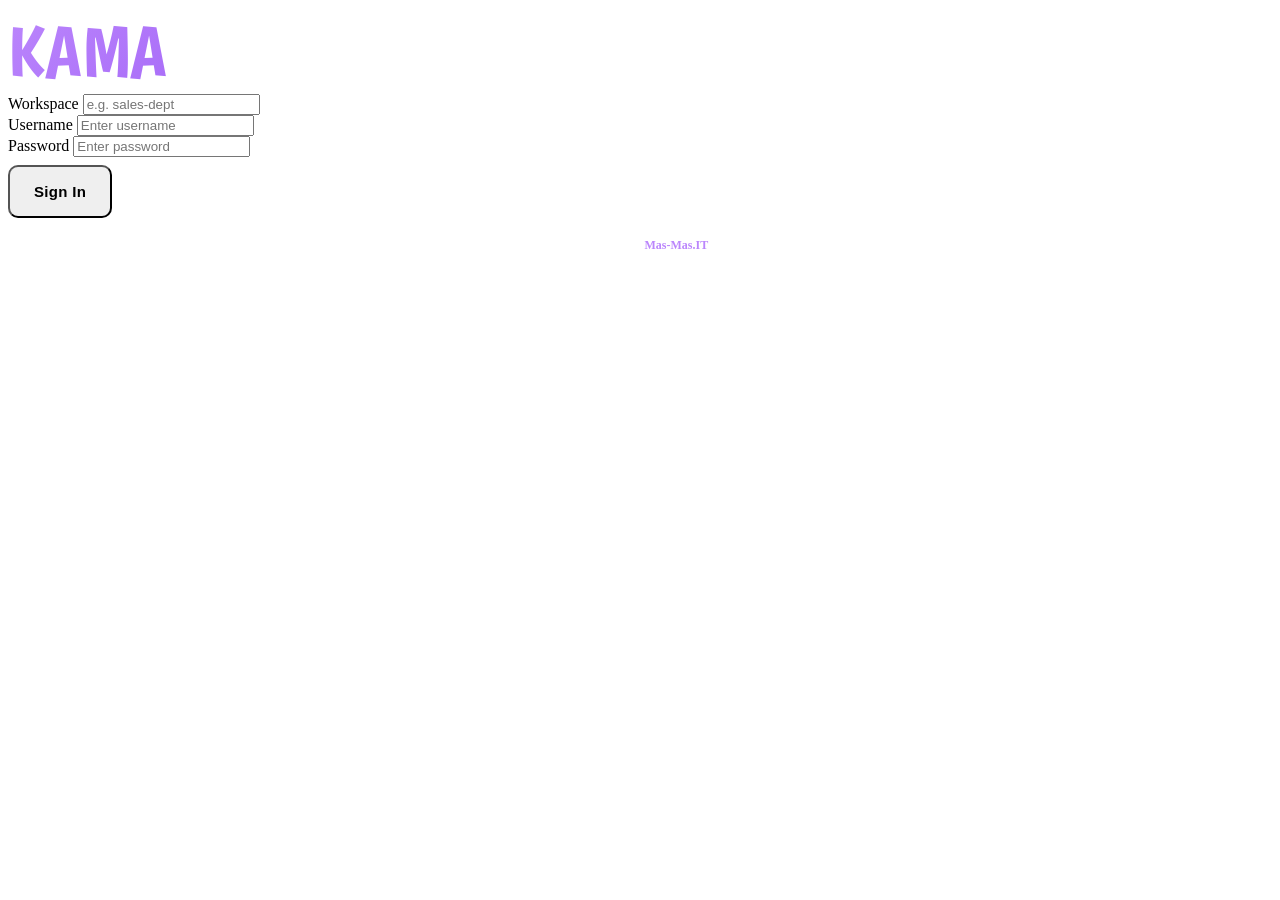
==== index.html @ 568b8410 "first commit" ====
<!DOCTYPE html>
<html lang="en">
<head>
  <meta charset="UTF-8" />
  <meta name="viewport" content="width=device-width, initial-scale=1.0" />
  <title>KAMA Admin — Login</title>
  <link rel="stylesheet" href="https://static.babeh.com/admin/css/style.css" />
  <link rel="preconnect" href="https://fonts.googleapis.com">
  <link rel="preconnect" href="https://fonts.gstatic.com" crossorigin>
  <link href="https://fonts.googleapis.com/css2?family=Boogaloo&family=Inter:wght@400;450;500;600;700&display=swap" rel="stylesheet">
</head>
<body>
  <div class="login-page">
    <div class="login-card">
      <div class="login-logo">
        <h1 style="font-size: 72px; font-weight: 400; font-family: 'Boogaloo', cursive; background-image: linear-gradient(135deg, #BB86FC, #9b59f5, #e040fb, #BB86FC); -webkit-background-clip: text; -webkit-text-fill-color: transparent; background-clip: text; letter-spacing: 0.3px; margin: 0;">KAMA</h1>
      </div>

      <div class="login-error" id="loginError"></div>

      <form id="loginForm" autocomplete="off">
        <div class="form-group">
          <label class="form-label" for="workspace">Workspace</label>
          <input
            class="form-control"
            type="text"
            id="workspace"
            name="workspace"
            placeholder="e.g. sales-dept"
            autocomplete="off"
            spellcheck="false"
            required
          />
        </div>
        <div class="form-group">
          <label class="form-label" for="username">Username</label>
          <input
            class="form-control"
            type="text"
            id="username"
            name="username"
            placeholder="Enter username"
            autocomplete="username"
            required
          />
        </div>
        <div class="form-group">
          <label class="form-label" for="password">Password</label>
          <input
            class="form-control"
            type="password"
            id="password"
            name="password"
            placeholder="Enter password"
            autocomplete="current-password"
            required
          />
        </div>
        <button type="submit" class="btn btn-primary w-full" id="loginBtn" style="justify-content:center;margin-top:8px;padding:16px 24px;font-size:15px;font-weight:600;border-radius:10px;letter-spacing:0.02em;">
          Sign In
        </button>
      </form>

      <p style="text-align:center;margin-top:20px;font-size:12px;color:rgba(255,255,255,0.38);">
        Engineered by <a href="https://mas-mas.it" target="_blank" rel="noopener noreferrer" style="color: #BB86FC; text-decoration: none; font-weight: 600;">Mas-Mas.IT</a>
      </p>
    </div>
  </div>

  <script src="https://static.babeh.com/admin/js/config.js?v=20260912-01"></script>
  <script>
    /** SHA-256 of "workspace::token" — used to detect sessionStorage tampering */
    async function _computeBinding(workspace, token) {
      const raw = `${workspace}::${token}`;
      const buf = await crypto.subtle.digest('SHA-256', new TextEncoder().encode(raw));
      return Array.from(new Uint8Array(buf)).map(b => b.toString(16).padStart(2, '0')).join('');
    }

    // Redirect if already logged in (same tab / workspace)
    if (sessionStorage.getItem('admin_token')) {
      window.location.href = 'dashboard.html';
    }

    // ── Login handler ───────────────────────────────────────────────
    document.getElementById('loginForm').addEventListener('submit', async (e) => {
      e.preventDefault();
      const btn   = document.getElementById('loginBtn');
      const errEl = document.getElementById('loginError');
      errEl.classList.remove('visible');
      btn.disabled    = true;
      btn.textContent = 'Signing in…';

      const workspace = document.getElementById('workspace').value.trim();
      const username  = document.getElementById('username').value.trim();
      const password  = document.getElementById('password').value;

      try {
        // Step 1: Resolve workspace endpoint via mapping API.
        // No user credentials are sent to the mapping service.
        const endpoint = await lookupWorkspace(workspace);
        if (!endpoint) {
          throw new Error(`Workspace “${workspace}” not found.`);
        }

        // Step 2: Authenticate directly against the target workspace API.
        const wsRes = await fetch(`${endpoint}/api/admin/login`, {
          method: 'POST',
          headers: { 'Content-Type': 'application/json' },
          body: JSON.stringify({ username, password, workspace }),
        });
        const wsData = await wsRes.json();
        if (!wsRes.ok) {
          throw new Error(wsData.detail || 'Workspace authentication failed');
        }
        const wsToken = wsData.access_token;
        if (!wsToken) throw new Error('No token received from workspace');

        // Step 3: Store session — endpoint-bound, tamper-resistant.
        const binding = await _computeBinding(workspace, wsToken);
        sessionStorage.setItem('admin_workspace',       workspace);
        sessionStorage.setItem('admin_endpoint',        endpoint);
        sessionStorage.setItem('admin_token',           wsToken);
        sessionStorage.setItem('admin_user',            JSON.stringify(wsData.user));
        sessionStorage.setItem('admin_session_binding', binding);
        window.location.href = 'dashboard.html';
      } catch (err) {
        errEl.textContent = err.message;
        errEl.classList.add('visible');
        btn.disabled    = false;
        btn.textContent = 'Sign In';
      }
    });
  </script>
</body>
</html>
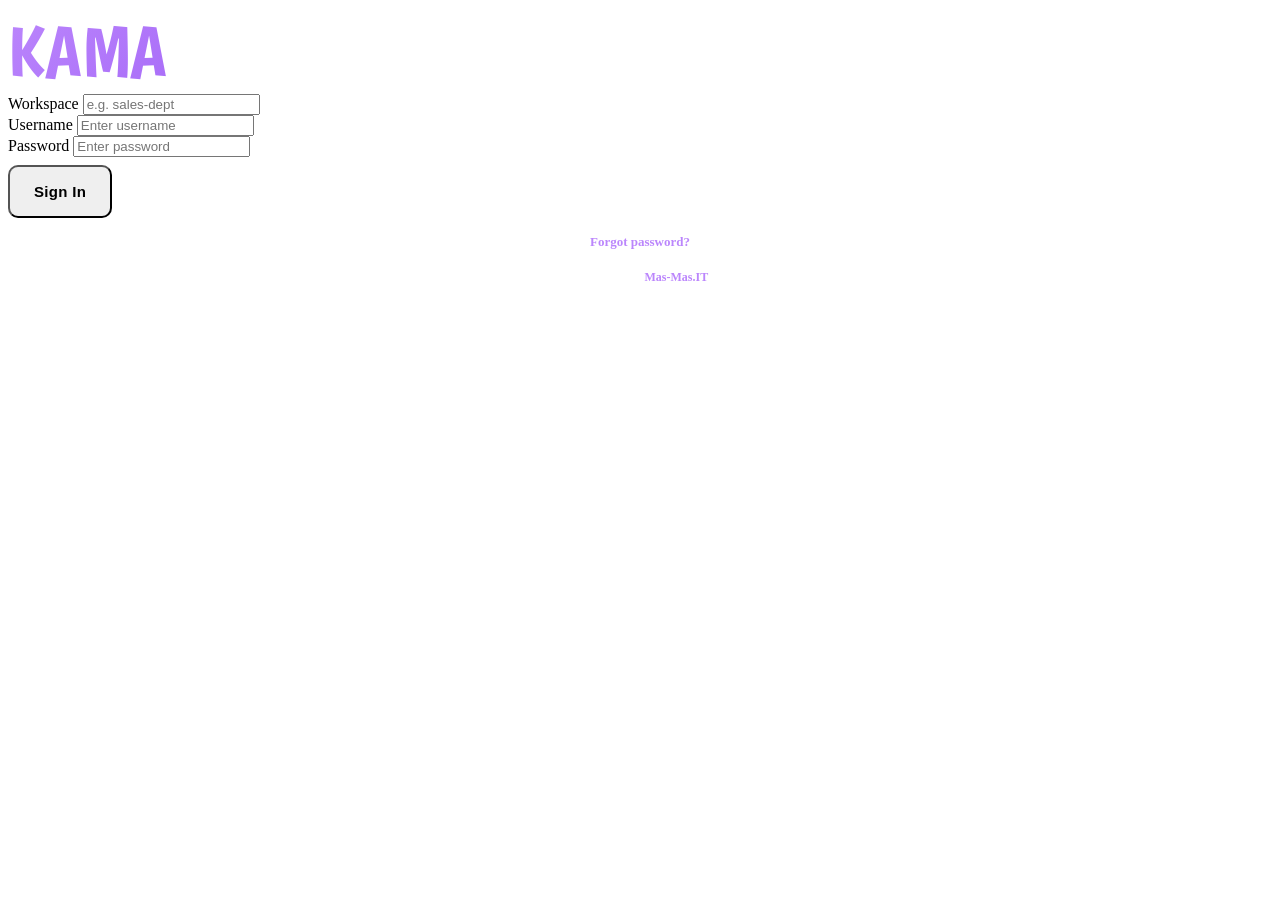
==== commit 132918d9: "adding reset password feature" ====
--- a/index.html
+++ b/index.html
@@ -61,6 +61,29 @@
         </button>
       </form>
 
+      <p style="text-align:center;margin-top:16px;font-size:13px;">
+        <a href="#" id="showForgot" style="color:#BB86FC;text-decoration:none;font-weight:600;">Forgot password?</a>
+      </p>
+
+      <form id="forgotForm" autocomplete="off" style="display:none;margin-top:8px;">
+        <div class="login-error" id="forgotError"></div>
+        <div class="login-error" id="forgotSuccess" style="display:none;background:rgba(46, 204, 113, 0.18);border-color:rgba(46, 204, 113, 0.45);color:#b8ffd8;"></div>
+        <div class="form-group">
+          <label class="form-label" for="forgotWorkspace">Workspace</label>
+          <input class="form-control" type="text" id="forgotWorkspace" name="forgotWorkspace" placeholder="e.g. sales-dept" autocomplete="off" spellcheck="false" required />
+        </div>
+        <div class="form-group">
+          <label class="form-label" for="forgotUsername">Username</label>
+          <input class="form-control" type="text" id="forgotUsername" name="forgotUsername" placeholder="Enter username" autocomplete="username" required />
+        </div>
+        <button type="submit" class="btn btn-primary w-full" id="forgotBtn" style="justify-content:center;margin-top:8px;padding:16px 24px;font-size:15px;font-weight:600;border-radius:10px;letter-spacing:0.02em;">
+          Send reset link
+        </button>
+        <p style="text-align:center;margin-top:14px;font-size:12px;">
+          <a href="#" id="showLogin" style="color:#BB86FC;text-decoration:none;font-weight:600;">Back to sign in</a>
+        </p>
+      </form>
+
       <p style="text-align:center;margin-top:20px;font-size:12px;color:rgba(255,255,255,0.38);">
         Engineered by <a href="https://mas-mas.it" target="_blank" rel="noopener noreferrer" style="color: #BB86FC; text-decoration: none; font-weight: 600;">Mas-Mas.IT</a>
       </p>
@@ -74,6 +97,28 @@
       const raw = `${workspace}::${token}`;
       const buf = await crypto.subtle.digest('SHA-256', new TextEncoder().encode(raw));
       return Array.from(new Uint8Array(buf)).map(b => b.toString(16).padStart(2, '0')).join('');
+    }
+
+    function _decodeTokenPayload(token) {
+      try {
+        const part = String(token || '').split('.')[1] || '';
+        if (!part) return null;
+        const normalized = part.replace(/-/g, '+').replace(/_/g, '/');
+        const padded = normalized + '='.repeat((4 - (normalized.length % 4)) % 4);
+        return JSON.parse(atob(padded));
+      } catch (_) {
+        return null;
+      }
+    }
+
+    function _getTenantIdFromToken(token) {
+      const payload = _decodeTokenPayload(token);
+      return String(payload?.tenant_id || '').trim();
+    }
+
+    function _getWorkspaceFromToken(token) {
+      const payload = _decodeTokenPayload(token);
+      return String(payload?.workspace || '').trim().toLowerCase();
     }
 
     // Redirect if already logged in (same tab / workspace)
@@ -116,11 +161,19 @@
         if (!wsToken) throw new Error('No token received from workspace');
 
         // Step 3: Store session — endpoint-bound, tamper-resistant.
+        const tenantId = _getTenantIdFromToken(wsToken);
+        const tokenWorkspace = _getWorkspaceFromToken(wsToken);
+        if (tokenWorkspace && tokenWorkspace !== workspace.toLowerCase()) {
+          throw new Error('Workspace mismatch detected. Please retry login.');
+        }
         const binding = await _computeBinding(workspace, wsToken);
+        sessionStorage.removeItem('admin_api_key');
+        sessionStorage.removeItem('admin_plan');
         sessionStorage.setItem('admin_workspace',       workspace);
         sessionStorage.setItem('admin_endpoint',        endpoint);
         sessionStorage.setItem('admin_token',           wsToken);
         sessionStorage.setItem('admin_user',            JSON.stringify(wsData.user));
+        sessionStorage.setItem('admin_tenant_id',       tenantId);
         sessionStorage.setItem('admin_session_binding', binding);
         window.location.href = 'dashboard.html';
       } catch (err) {
@@ -130,6 +183,86 @@
         btn.textContent = 'Sign In';
       }
     });
+
+    const SHARED_ADMIN_API = (() => {
+      const hostname = window.location.hostname;
+      if (hostname === 'localhost' || hostname === '127.0.0.1') {
+        return 'http://127.0.0.1:8101';
+      }
+      return 'https://kama-api.babeh.com';
+    })();
+
+    const loginForm = document.getElementById('loginForm');
+    const forgotForm = document.getElementById('forgotForm');
+    const showForgot = document.getElementById('showForgot');
+    const showLogin = document.getElementById('showLogin');
+
+    function showForgotError(message) {
+      const errEl = document.getElementById('forgotError');
+      const okEl = document.getElementById('forgotSuccess');
+      okEl.style.display = 'none';
+      okEl.classList.remove('visible');
+      errEl.textContent = message;
+      errEl.classList.add('visible');
+    }
+
+    function showForgotSuccess(message) {
+      const errEl = document.getElementById('forgotError');
+      const okEl = document.getElementById('forgotSuccess');
+      errEl.classList.remove('visible');
+      okEl.textContent = message;
+      okEl.style.display = 'block';
+      okEl.classList.add('visible');
+    }
+
+    showForgot.addEventListener('click', (e) => {
+      e.preventDefault();
+      document.getElementById('forgotWorkspace').value = document.getElementById('workspace').value.trim();
+      loginForm.style.display = 'none';
+      showForgot.style.display = 'none';
+      forgotForm.style.display = 'block';
+    });
+
+    showLogin.addEventListener('click', (e) => {
+      e.preventDefault();
+      forgotForm.style.display = 'none';
+      loginForm.style.display = 'block';
+      showForgot.style.display = 'block';
+    });
+
+    forgotForm.addEventListener('submit', async (e) => {
+      e.preventDefault();
+      const btn = document.getElementById('forgotBtn');
+      const workspace = document.getElementById('forgotWorkspace').value.trim();
+      const username = document.getElementById('forgotUsername').value.trim();
+      document.getElementById('forgotError').classList.remove('visible');
+      document.getElementById('forgotSuccess').style.display = 'none';
+      if (!workspace || !username) {
+        showForgotError('Workspace and username are required.');
+        return;
+      }
+      btn.disabled = true;
+      btn.textContent = 'Sending…';
+      try {
+        const res = await fetch(`${SHARED_ADMIN_API}/api/admin/request-password-reset`, {
+          method: 'POST',
+          headers: { 'Content-Type': 'application/json' },
+          body: JSON.stringify({ workspace, username }),
+        });
+        let data = {};
+        try { data = await res.json(); } catch (_) {}
+        if (!res.ok) {
+          const detail = data.detail || data.message || 'Could not send the reset link.';
+          throw new Error(typeof detail === 'string' ? detail : 'Could not send the reset link.');
+        }
+        showForgotSuccess('Reset link sent to the email on file.');
+        btn.textContent = 'Sent';
+      } catch (err) {
+        showForgotError(err.message || 'Could not send the reset link.');
+        btn.disabled = false;
+        btn.textContent = 'Send reset link';
+      }
+    });
   </script>
 </body>
 </html>
